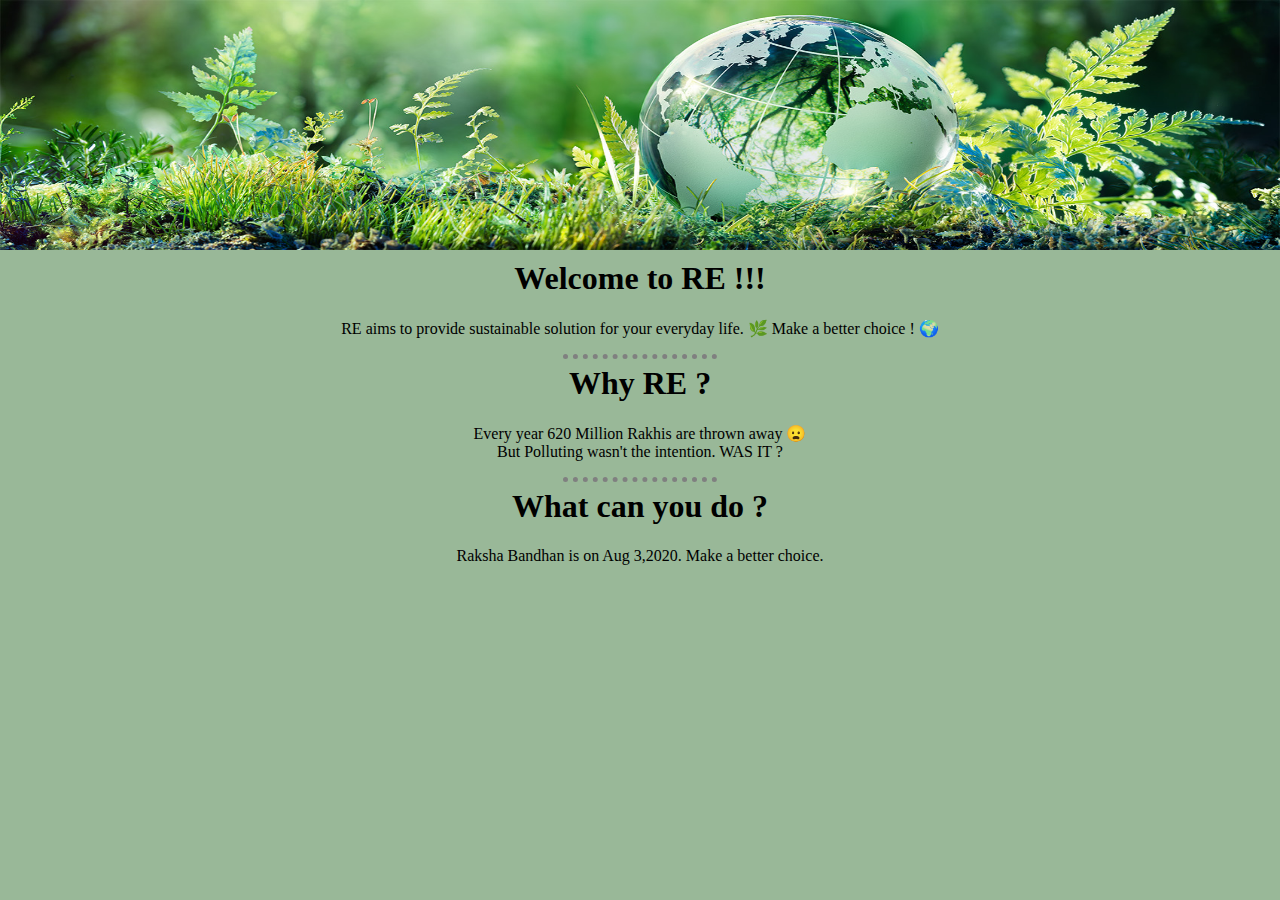
==== index.html @ cb4f30ba "Initial RE files" ====
<!doctype html>
<html lang="en-US">

<head>
  <title>RE</title>
  <meta charset="UTF-8">
  <meta name="viewport" content="width=device-width, initial-scale=1, shrink-to-fit=no">
  <meta name="rating" content="General">
  <meta name="expires" content="never">
  <meta name="language" content="English, EN">
  <meta name="description" content="RE aims to provide sustainable solution for your eveyday life">
  <meta name="keywords" content="RE, Shopping , Rakhi, Order, Earth">
  <meta name="author" content="anamikayadav">
  <link rel="stylesheet" href="css/styles.css">
  <link rel="icon" href="images/favicon.ico" size="16x16" type="image/x-icon">

<body>
  <img src="images/SaveEarth.jpg" alt="Save Earth" style="width:100%;height:250px">
  <div class="RE-Welcome">
    <h1>Welcome to RE !!!</h1>
    <p ">RE aims to provide sustainable solution for your everyday life.
      &#127807 Make a better choice ! &#127757  </p>
  </div>
  <hr>
  <div class=" RE-Why">
    <h1>Why RE ?</h1>
    <p>Every year 620 Million Rakhis are thrown away &#128550 <br />
    But Polluting wasn't the intention. WAS IT ? </p>
  </div>
  <hr />
  <div class="RE-What">
    <h1>What can you do ?</h1>
    <p> Raksha Bandhan is on Aug 3,2020. Make a better choice. </p>
  </div>
</body>


</head>
---- css/styles.css ----
hr {

  border-style: none;
  border-top-style: dotted;
  border-color: grey;
  margin-top: 5px;
  margin-bottom: 5px;
  border-width: 5px;
  width:  12%;

}

body{
  margin: 0;
  background-color: #99b898;
}

.RE-Welcome{
    text-align: center;
     margin-top:-15px;

}
.RE-Why{
    text-align: center;
     margin-top:-15px;

}
.RE-What{
    text-align: center;
     margin-top:-15px;

}
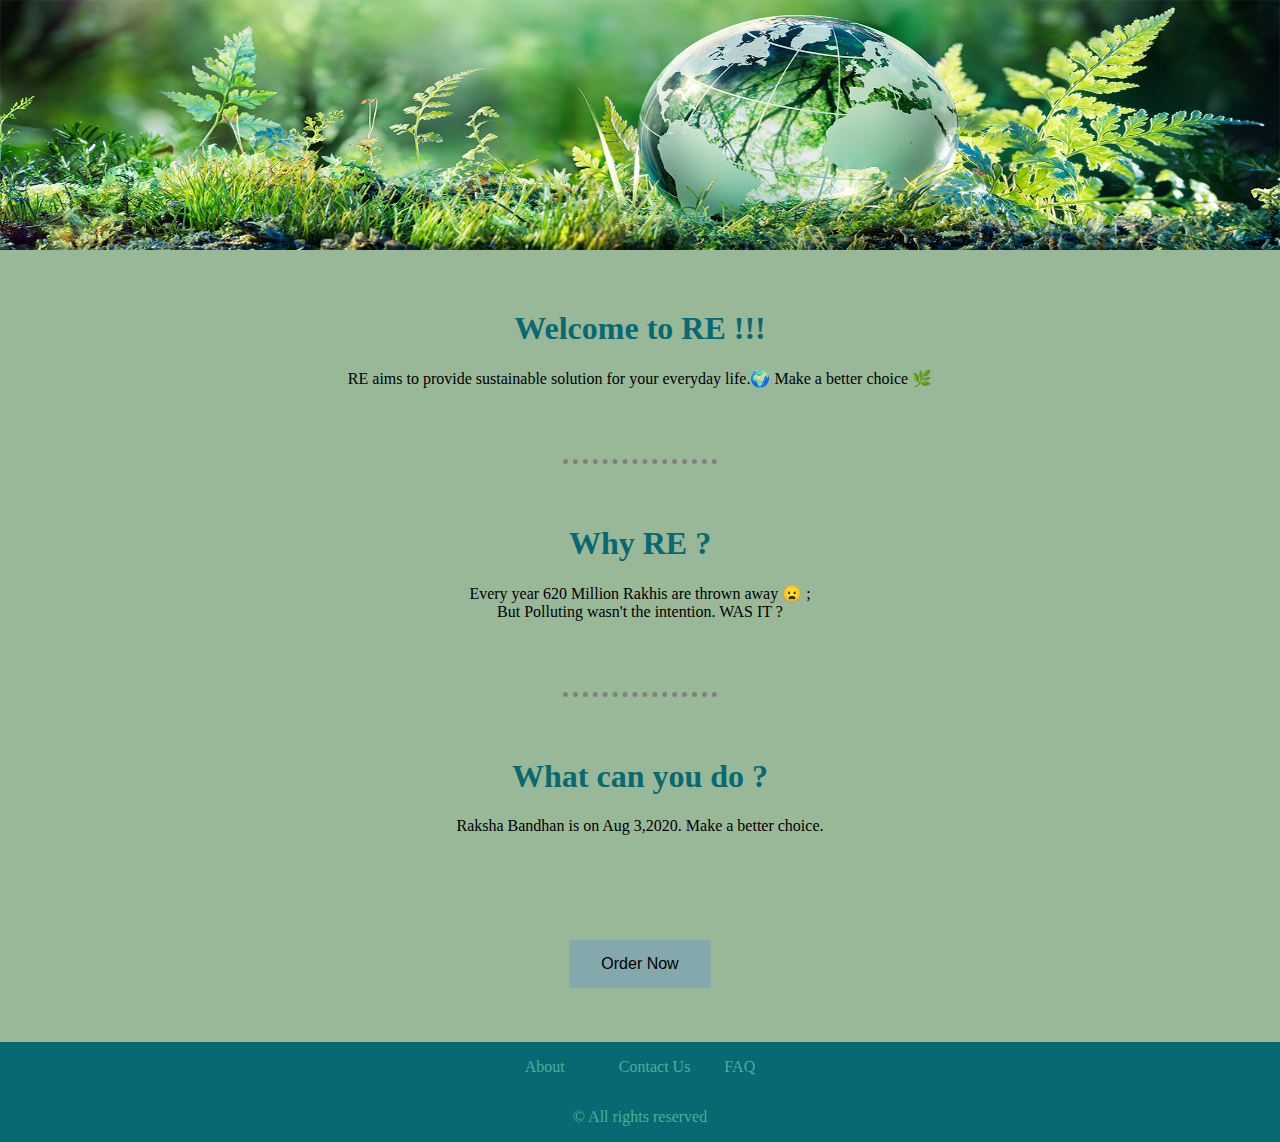
==== commit 7feb3ee0: "RE UI files" ====
--- a/index.html
+++ b/index.html
@@ -18,20 +18,31 @@
   <img src="images/SaveEarth.jpg" alt="Save Earth" style="width:100%;height:250px">
   <div class="RE-Welcome">
     <h1>Welcome to RE !!!</h1>
-    <p ">RE aims to provide sustainable solution for your everyday life.
-      &#127807 Make a better choice ! &#127757  </p>
+    <p>RE aims to provide sustainable solution for your everyday life.&#127757; Make a better choice &#127807;
+    </p>
   </div>
   <hr>
-  <div class=" RE-Why">
+  <div class="RE-Why">
     <h1>Why RE ?</h1>
-    <p>Every year 620 Million Rakhis are thrown away &#128550 <br />
-    But Polluting wasn't the intention. WAS IT ? </p>
+    <p>Every year 620 Million Rakhis are thrown away &#128550 ;<br />
+      But Polluting wasn't the intention. WAS IT ? </p>
   </div>
   <hr />
   <div class="RE-What">
     <h1>What can you do ?</h1>
     <p> Raksha Bandhan is on Aug 3,2020. Make a better choice. </p>
   </div>
+  <div class="RE-What">
+    <button class="button1">Order Now</button>
+  </div>
+
+  <div class="footer">
+    <p style="display: inline-block; padding-right: 50px"><a style="text-decoration: none; color: #45b29a;" href="index.html">About</a></p>
+    <p style="display: inline-block; padding-right: 30px"> <a style="text-decoration: none; color: #45b29a;" href="ContactUs.html">Contact Us</a> </p>
+    <p style="display: inline-block;"> <a style="text-decoration: none; color: #45b29a;" href="FAQ.html">FAQ</a></p>
+    <br>
+    <p> &#xa9; All rights reserved</p>
+  </div>
 </body>
 
 
--- a/css/styles.css
+++ b/css/styles.css
@@ -18,15 +18,51 @@
 .RE-Welcome{
     text-align: center;
      margin-top:-15px;
+ padding: 50px;
 
 }
 .RE-Why{
     text-align: center;
      margin-top:-15px;
+      padding: 50px;
 
 }
 .RE-What{
     text-align: center;
      margin-top:-15px;
+ padding: 50px;
+}
 
+
+h1{
+  color: #086972;
 }
+
+.footer {
+  left: 0;
+  bottom: 0;
+  width: 100%;
+  background-color: #086972;
+  color: #45b29a;
+  display: inline-block;
+  text-align: center;
+  text-decoration: none;
+  font-size: 1em;
+}
+
+.FAQ{
+  margin-top: 0;
+  padding-left: 50px;
+}
+ .button1 {
+   background-color: #84a9ac;
+   border: none;
+     color: #84a9ac8;
+     padding: 15px 32px;
+     text-align: center;
+     text-decoration: none;
+     display: inline-block;
+     font-size: 16px;
+     margin: 4px 2px;
+     cursor: pointer;
+   } /* Green */
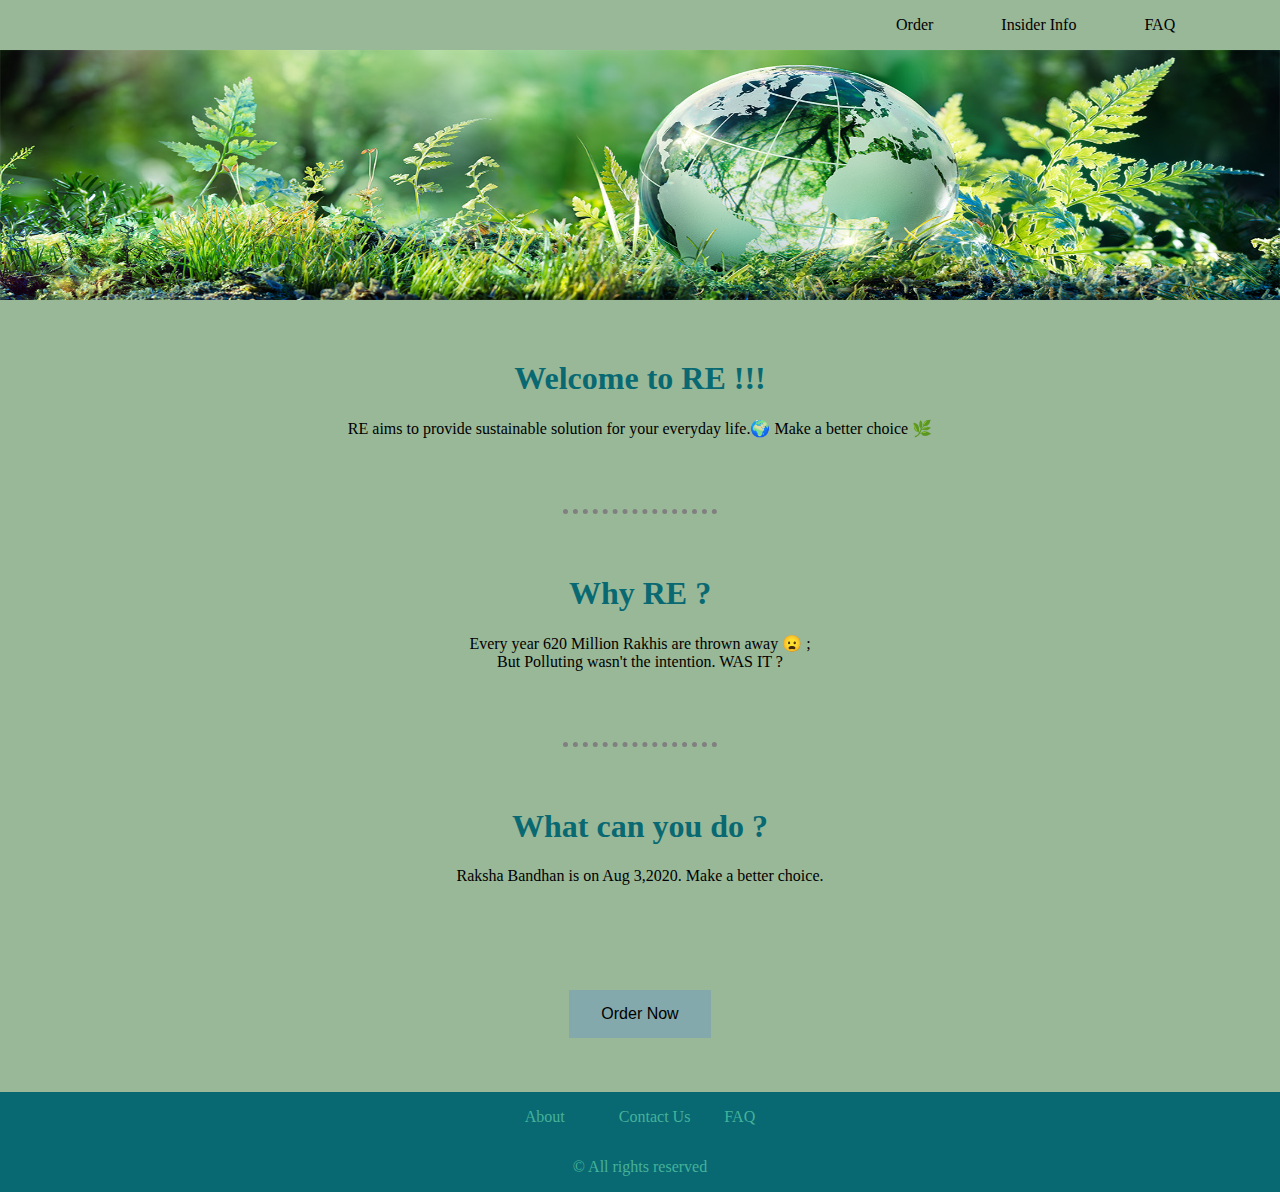
==== commit a20a729e: "Updated pages" ====
--- a/index.html
+++ b/index.html
@@ -15,6 +15,12 @@
   <link rel="icon" href="images/favicon.ico" size="16x16" type="image/x-icon">
 
 <body>
+
+<div id="header">
+  <p style="display: inline-block; padding-left: 70%"><a style="text-decoration: none; color: black;" href="order.html">Order</a></p>
+  <p style="display: inline-block; padding:0% 5% 0% 5%"> <a style="text-decoration: none; color: black;" href="Insider.html">Insider Info</a> </p>
+  <p style="display: inline-block; padding-right: 5%"> <a style="text-decoration: none; color: black;" href="FAQ.html">FAQ</a></p>
+</div>
   <img src="images/SaveEarth.jpg" alt="Save Earth" style="width:100%;height:250px">
   <div class="RE-Welcome">
     <h1>Welcome to RE !!!</h1>
@@ -43,7 +49,21 @@
     <br>
     <p> &#xa9; All rights reserved</p>
   </div>
+
+  <script>
+// When the user scrolls down 50px from the top of the document, resize the header's font size
+window.onscroll = function() {scrollFunction()};
+
+function scrollFunction() {
+  if (document.body.scrollTop > 50 || document.documentElement.scrollTop > 50) {
+    document.getElementById("header").style.fontSize = "20px";
+  } else {
+    document.getElementById("header").style.fontSize = "20px";
+  }
+}
+</script>
 </body>
 
 
 </head>
+</html>
--- a/css/styles.css
+++ b/css/styles.css
@@ -14,7 +14,9 @@
   margin: 0;
   background-color: #99b898;
 }
-
+.insider body{
+  text-align: center;
+}
 .RE-Welcome{
     text-align: center;
      margin-top:-15px;
@@ -66,3 +68,97 @@
      margin: 4px 2px;
      cursor: pointer;
    } /* Green */
+
+   .RE_Rakhi2{
+     width: 400px;
+     height: 100px;
+     position: absolute;
+     top: 500px;
+     right: 100px;
+   }
+   /* resize images */
+.RE_Rakhi2 img {
+    width: 80%;
+    height: auto;
+}
+
+   .container {
+    width: 400px;
+    height: 100px;
+    position: absolute;
+    right: 100px;
+}
+   /* resize images */
+.container img {
+    width: 80%;
+    height: auto;
+}
+
+
+/* Style the header with a grey background and some padding */
+.header {
+  overflow: hidden;
+
+  padding: 20px 10px;
+}
+/* Style the header links */
+.header a {
+
+  float: left;
+  color: black;
+  text-align: center;
+  padding: 12px;
+  text-decoration: none;
+  font-size: 18px;
+  line-height: 25px;
+  border-radius: 4px;
+}
+
+
+.MeetRubina-Row{
+  width: 70%;
+  margin: 50px auto 100px auto;
+  text-align: left;
+  line-height: 1.5;
+
+}
+.MeetRubina-Row2{
+  width: 70%;
+  margin: 100px auto 100px auto;
+  text-align: right;
+  line-height: 1.5;
+
+}
+.MeetRubina-Row3{
+  width: 70%;
+  margin: 50px auto 100px auto;
+  text-align: left;
+  line-height: 1.5;
+
+
+}
+.rubina-img1{
+  width: 20%;
+  float: left;
+  margin-right: 20px;
+}
+.rubina-img2{
+  width: 20%;
+  float: right;
+  margin-left: 20px;
+}
+
+.rubina-img3{
+  width: 20%;
+  float: left;
+  margin-right: 20px;
+}
+.header{
+  transition: 0.2s;
+  text-align: right;
+  color: black;
+}
+.header p{
+  text-align: right;
+  margin-left: 250px;
+}
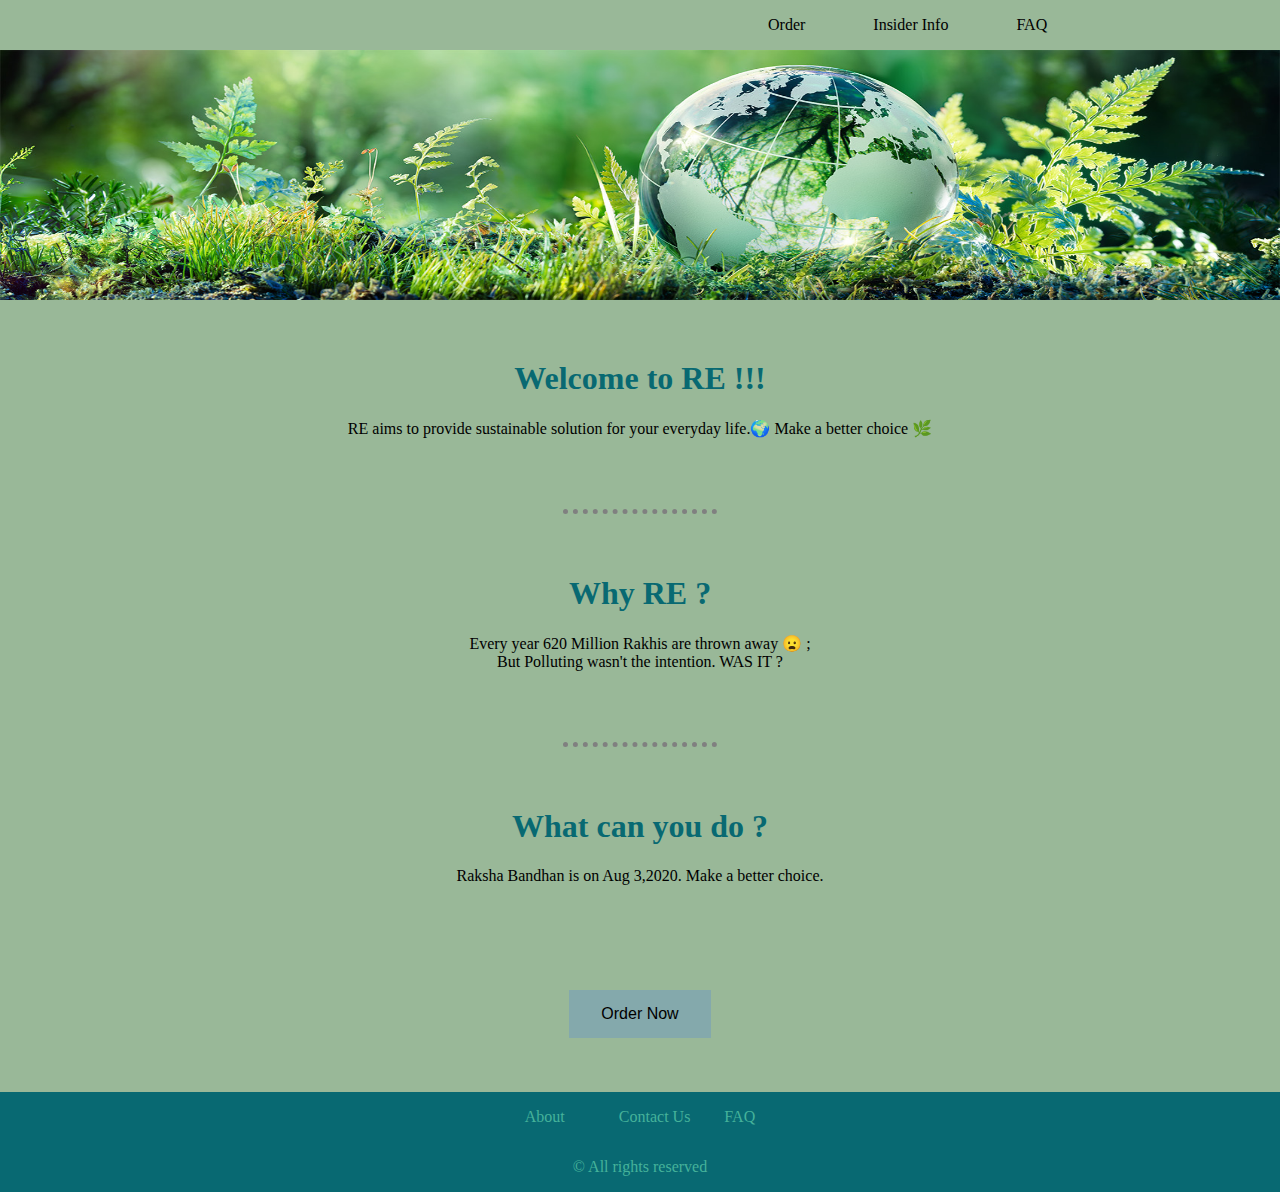
==== commit eca09ca8: "Updated FAQ" ====
--- a/index.html
+++ b/index.html
@@ -17,7 +17,7 @@
 <body>
 
 <div id="header">
-  <p style="display: inline-block; padding-left: 70%"><a style="text-decoration: none; color: black;" href="order.html">Order</a></p>
+  <p style="display: inline-block; padding-left: 60%"><a style="text-decoration: none; color: black;" href="order.html">Order</a></p>
   <p style="display: inline-block; padding:0% 5% 0% 5%"> <a style="text-decoration: none; color: black;" href="Insider.html">Insider Info</a> </p>
   <p style="display: inline-block; padding-right: 5%"> <a style="text-decoration: none; color: black;" href="FAQ.html">FAQ</a></p>
 </div>
